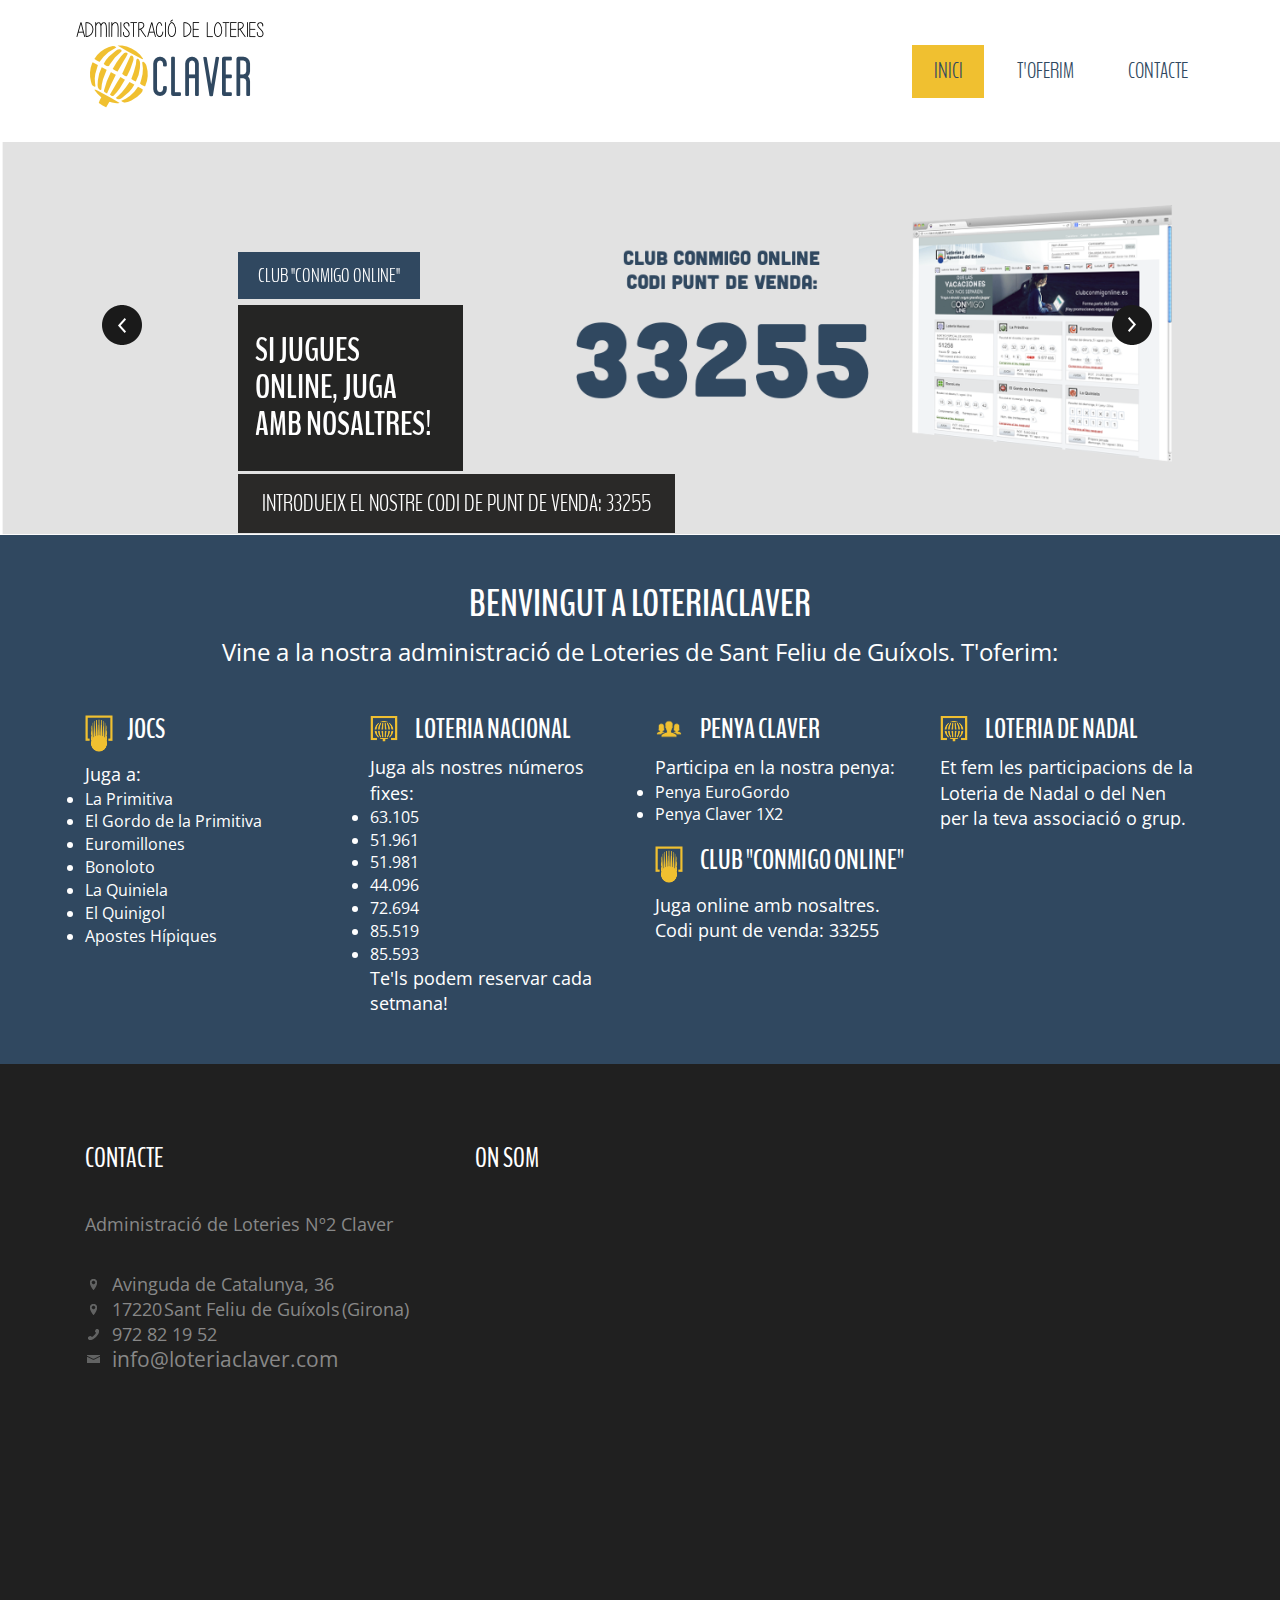
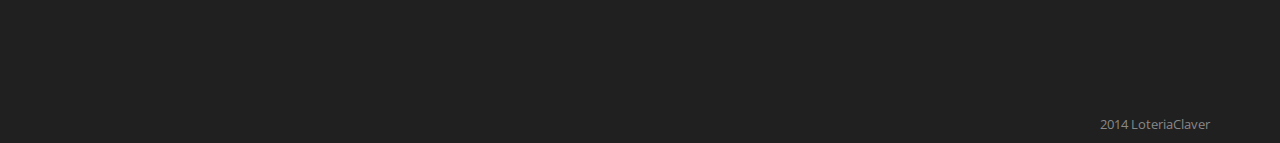
==== index.html @ 57886d33 "nadal" ====
<!DOCTYPE HTML>
<html>
<head>
<title>Administració de Loteries Claver - Sant Feliu de Guíxols</title>
<meta name="keywords" content="administració loteries, loteries, loteria de nadal, grossa de nadal, administració loteries sant feliu guíxols, loteries guixols, administració loteries guixols, loteria claver, loteries claver, administració claver, primitiva, gordo, euromillones, quiniela, bonoloto, administración loterias, loterias, loteria de navidad, gordo navidad, administración loterias sant feliu guixols, loterias guixols, administración loterias guixols, loterias claver, administración claver">
<link href="css/bootstrap.css" rel='stylesheet' type='text/css' />
<!-- Google Fonts -->
<link href='http://fonts.googleapis.com/css?family=BenchNine' rel='stylesheet' type='text/css'>
<link href='http://fonts.googleapis.com/css?family=Open+Sans+Condensed:300' rel='stylesheet' type='text/css'>
<!-- jQuery (necessary for Bootstrap's JavaScript plugins) -->
<script src="js/jquery.min.js"></script>
<!---- start-smoth-scrolling---->
<script type="text/javascript" src="js/move-top.js"></script>
<script type="text/javascript" src="js/easing.js"></script>
<script type="text/javascript">
			jQuery(document).ready(function($) {
				$(".scroll").click(function(event){		
					event.preventDefault();
					$('html,body').animate({scrollTop:$(this.hash).offset().top},1000);
				});
			});
		</script>
<!---- start-smoth-scrolling---->
 <!-- Custom Theme files -->
<link href="css/style.css" rel='stylesheet' type='text/css' />
<!-- Custom Theme files -->
<meta name="viewport" content="width=device-width, initial-scale=1">
<script type="application/x-javascript"> addEventListener("load", function() { setTimeout(hideURLbar, 0); }, false); function hideURLbar(){ window.scrollTo(0,1); } </script>
</script>
<!----webfonts---->
<link href='http://fonts.googleapis.com/css?family=Oswald:300,400,700' rel='stylesheet' type='text/css'>
<link href='http://fonts.googleapis.com/css?family=Droid+Serif' rel='stylesheet' type='text/css'>
<link href='http://fonts.googleapis.com/css?family=Open+Sans' rel='stylesheet' type='text/css'>
<!----//webfonts---->

<!---- Google Analytics ---->
<script>
  (function(i,s,o,g,r,a,m){i['GoogleAnalyticsObject']=r;i[r]=i[r]||function(){
  (i[r].q=i[r].q||[]).push(arguments)},i[r].l=1*new Date();a=s.createElement(o),
  m=s.getElementsByTagName(o)[0];a.async=1;a.src=g;m.parentNode.insertBefore(a,m)
  })(window,document,'script','//www.google-analytics.com/analytics.js','ga');

  ga('create', 'UA-52554270-1', 'auto');
  ga('send', 'pageview');
</script>
<!---- Google Analytics ---->

<!--Start Cookie Script-->
<script type="text/javascript" charset="UTF-8" src="http://chs02.cookie-script.com/s/cc1decd40a3fdc59857090c535b2c5c9.js"></script>
<!--End Cookie Script-->


<!----start-top-nav-script---->
		<script>
			$(function() {
				var pull 		= $('#pull');
					menu 		= $('nav ul');
					menuHeight	= menu.height();
				$(pull).on('click', function(e) {
					e.preventDefault();
					menu.slideToggle();
				});
				$(window).resize(function(){
	        		var w = $(window).width();
	        		if(w > 320 && menu.is(':hidden')) {
	        			menu.removeAttr('style');
	        		}
	    		});
			});
		</script>
<!----//End-top-nav-script---->
</head>
<body>
		<!-----start-container---->
			<!----- start-header---->
			<div itemscope itemtype="http://schema.org/LocalBusiness" id="home" class="header">
				<div class="container">
					<div class="logo">
						<a href="#"><img itemprop="image" src="images/logo.png" title="logo" /></a>
					</div>
					<!----start-top-nav---->
					 <nav class="top-nav">
						<ul class="top-nav">
							<li class="active"><a itemprop="url" href="#home" class="scroll">Inici</a></li>
							<li class="page-scroll"><a href="#features" class="scroll">T'oferim</a></li>
							<li class="contatct-active" class="page-scroll"><a href="#contact" class="scroll">Contacte</a></li>
						</ul>
						<a href="#" id="pull"><img src="images/nav-icon.gif" title="menu" /></a>
					</nav>
					<div class="clearfix"> </div>
				</div>
			</div>
			<!----- //End-header---->
			<!----start-slider-script---->
			<script src="js/responsiveslides.min.js"></script>
			 <script>
			    $(function () {
			      // Slideshow 4
			      $("#slider4").responsiveSlides({
			        auto: true,
			        pager: true,
			        nav: true,
			        speed: 600,
			        namespace: "callbacks",
			        before: function () {
			          $('.events').append("<li>before event fired.</li>");
			        },
			        after: function () {
			          $('.events').append("<li>after event fired.</li>");
			        }
			      });
			
			    });
			  </script>
			<!----//End-slider-script---->
			<!-- Slideshow 4 -->
			    <div  id="top" class="callbacks_container">
			      <ul class="rslides" id="slider4">
			      	<li>
			          <img src="images/slide_conmigonline.png" alt="">
			          <div class="caption">
			          	<div class="slide-text-info">
			          		<span><a href=http://www.loteriasyapuestas.es/ca/clubconmigonline/club-conmigo-online.corporativa target="_blank">Club "Conmigo OnLine"</a></span>
			          		<h1><a href=http://www.loteriasyapuestas.es target="_blank">Si jugues online, juga amb nosaltres!</a></h1>
			          		<label>Introdueix el nostre codi de punt de venda: 33255</label>
			          	</div>
			          </div>
			        </li>
			        <li>
			          <img src="images/slide4.png" alt="">
			          <div class="caption">
			          	<div class="slide-text-info">
			          		<span>Administració de Loteries</span>
			          		<h1>CLAVER</h1>
			          		<label>Sant Feliu de Guíxols</label>
			          	</div>
			          </div>
			        </li>
			        <li>
			         <img src="images/precampanya_nadal_2014.jpg" alt="">
			          <div class="caption">
			          	<div class="slide-text-info">
			          		<span>Ja tenim aquí</span>
			          		<h1>LOTERIA DE NADAL</h1>
			          		<label>Vine a buscar el teu número!</label>
			          	</div>
			          </div>
			        </li>
			        <li>
			          <img src="images/slide1.png" alt="">
			           <div class="caption">
			           	<div class="slide-text-info">
			          		<span>Penyes:</span>
			          		<h1>CLAVER 1X2 I EUROGORDO</h1>
			          		<label>Juga a la nostra penya!</label>
			          	</div>
			          </div>
			        </li>
			      </ul>
			    </div>
			    <div class="clearfix"> </div>
			<!----- //End-slider---->
			<!-----start-fearures---->
			<div class="features" id="features">
				<div class="container">
					<div class="features-head text-center">
						<h2>Benvingut a loteriaCLAVER</span></span></h2>
						<p>Vine a la nostra administració de Loteries de Sant Feliu de Guíxols. T'oferim: </p>
					</div>
					<div class="feature-grids">
						<div class="col-md-3 feature-grid">
							<h3><span class="fea-jocs"> </span>Jocs</h3>
							<p>Juga a:</p><li>La Primitiva</li><li>El Gordo de la Primitiva</li><li>Euromillones</li><li>Bonoloto</li><li>La Quiniela</li><li>El Quinigol</li><li>Apostes Hípiques</li>
						</div>
						<div class="col-md-3 feature-grid">
							<h3><span class="fea-loteria"> </span> Loteria Nacional</h3>
							<p>Juga als nostres números fixes:</p><li>63.105</li><li>51.961</li><li>51.981</li><li>44.096</li><li>72.694</li><li>85.519</li><li>85.593</li><p> Te'ls podem reservar cada setmana!</p>
						</div>
						<div class="col-md-3 feature-grid">
							<h3><span class="fea-people"> </span> Penya Claver</h3>
							<p>Participa en la nostra penya:</p>
							<li>Penya EuroGordo</li>
							<li>Penya Claver 1X2</li>
							<h3><span class="fea-jocs"> </span> Club "Conmigo Online"</h3>
							<p>Juga online amb nosaltres. Codi punt de venda: 33255</p>
						</div>
						<div class="col-md-3 feature-grid">
							<h3><span class="fea-loteria"> </span> Loteria de Nadal</h3>
							<p>Et fem les participacions de la Loteria de Nadal o del Nen per la teva associació o grup.</p>
						</div>
						<div class="clearfix"> </div>
					</div>
				</div>
			</div>
			<!-----//End-fearures---->

	<script type="text/javascript">
$(window).load(function() {
	

	$("#flexiselDemo3").flexisel({
		visibleItems: 5,
		animationSpeed: 1000,
		autoPlay: true,
		autoPlaySpeed: 3000,    		
		pauseOnHover: true,
		enableResponsiveBreakpoints: true,
    	responsiveBreakpoints: { 
    		portrait: { 
    			changePoint:480,
    			visibleItems: 1
    		}, 
    		landscape: { 
    			changePoint:640,
    			visibleItems: 2
    		},
    		tablet: { 
    			changePoint:768,
    			visibleItems: 3
    		}
    	}
    });
    
});
</script>
<script type="text/javascript" src="js/jquery.flexisel.js"></script>
</div>
</div>



<div class="footer">
  	<div class="container">
		<div class="footer-bottom" id="contact">
		  <div class="container contact">
      	  	 <div itemprop="address" itemscope itemtype="http://schema.org/PostalAddress" class="col-md-4 contact-top_left">
			  <h3>Contacte</h3>
			  <ul class="contact_info">
			  	<p itemprop="name">Administració de Loteries Nº2 Claver</p>
			  	<li><i class="location"> </i><span itemprop="streetAddress">Avinguda de Catalunya, 36</span></li>
			  	<li><i class="location"> </i><span itemprop="postalCode">17220</span> <span itemprop="addressLocality">Sant Feliu de Guíxols</span> <span>(Girona)</span></li>
			  	<li><i class="mobile"> </i><span itemprop="telephone">972 82 19 52</span></li>
			  	<li><i class="message"> </i><span class="msg">
			  		<script language="JavaScript">
						var username = "info";
						var hostname = "loteriaclaver.com";
						var linktext = "<span itemprop=\"email\">" + username + "@" + hostname + "</span>";
						document.write("<a href='" + "mail" + "to:" + username + "@" + hostname + "'>" + linktext + "</a>");
						</script></span>
				</li>
			  </ul>
	 		 </div>
      		 <div class="col-md-8 contact-top">
			  <h3>On som</h3>
			     <iframe src="https://www.google.com/maps/embed?pb=!1m14!1m8!1m3!1d2974.7827897074885!2d3.0242837!3d41.78989459999999!3m2!1i1024!2i768!4f13.1!3m3!1m2!1s0x12bb06a58de8b18f%3A0x1d85acbf95aa8519!2sAvinguda+de+Catalunya%2C+36!5e0!3m2!1sen!2ses!4v1401905123160" width="600" height="450" frameborder="0" style="border:0"></iframe>
             </div>
            </div>
      	    <div class="copy">
		       <p> 2014 LoteriaClaver</p>
		    </div>
          </div>
          <script type="text/javascript">
				$(document).ready(function() {					
					$().UItoTop({ easingType: 'easeOutQuart' });
					
				});
			</script>
		    <a href="#" id="toTop" style="display: block;"> <span id="toTopHover" style="opacity: 1;">top </span></a>
			</div>
		</div>
		<!----//End-footer---->
		<!----//End-container---->  
</body>
</html>
---- css/style.css ----
html, body{
    font-family: 'BenchNine', sans-serif;
    font-size: 100%;
    background-color: #FFF;
}
body a{
	transition:0.5s all;
	-webkit-transition:0.5s all;
	-moz-transition:0.5s all;
	-o-transition:0.5s all;
	-ms-transition:0.5s all;
}
/*-----start-header----*/
.header{
	background: #FFF;
	padding: 0.8em 0;
	position:relative;
}
.logo{
	float:left;
}
.logo a{
	color: #FFF;
	font-weight: 700;
}
.logo a:hover{
	text-decoration:none;
}
/*----navbar-nav----*/
.top-nav ul li a{
	color: #304860;
	padding: 0.5em 1em;
	font-size: 1.36em;
	font-weight:300;
	text-align: center;
	text-transform: uppercase;
	position: relative;
	margin: 0 0 0 0.5em;
}
.top-nav ul li a span{
	height: 20px;
	width: 1px;
	display: inline-block;
	background: #C2C2C2;
	position: absolute;
	top: 29%;
	right: 0;
}
.top-nav ul li.active a,
.top-nav ul li a:hover{
	color: #304860;
	background: #F0C030;
}
.logo a{
	display:block;
}
/* top-nav */
.top-nav:before,
.top-nav:after {
    content: " ";
    display: table;
}
.top-nav:after {
    clear: both;
}
nav {
	position: relative;
	float: right;
}
nav ul {
	padding: 0;
	float: right;
	vertical-align: middle;
	margin: 2em 0;
}
nav li {
	display: inline;
	float: left;
	position:relative;
}
nav a {
	color: #fff;
	display: inline-block;
	text-align: center;
	text-decoration: none;
}
nav a:hover{
	text-decoration:none;
	color:#00A2C1;
}
nav a#pull {
	display: none;
}
/*Styles for screen 600px and lower*/
@media screen and (max-width: 768px) {
	nav { 
  		height: auto;
  		float:none;
  	}
  	nav ul {
  		width: 100%;
  		display: block;
  		height: auto;
  	}
  	nav li {
  		width: 100%;
  		position: relative;
  	}
  	nav li a {
		border-bottom: 1px solid #eee;
	}
  	nav a {
	  	text-align: left;
	  	width: 100%;
	  	text-indent: 25px;
  	}
}
/*Styles for screen 515px and lower*/
@media only screen and (max-width : 768px) {
	nav {
		border-bottom: 0;
		float:none;
	}
	nav ul {
		display: none;
		height: auto;
		margin:0;
		background: #fff;
		margin-top: 1em;
	}
	nav a#pull {
		display: block;
		position: relative;
		color: #F26D7D;
		text-align: right;
		position: absolute;
		top:-3px;
	}
	nav a#pull:after {
		content:"";
		background: url('nav-icon.png') no-repeat;
		width: 30px;
		height: 30px;
		display: inline-block;
		position: absolute;
		right: 15px;
		top: 10px;
	}
	nav a#pull img{
		margin-right:2%;
	}
	.top-nav ul li a {
		color: #2C3E50;
		padding: 0em 0;
	}
}
/*Smartphone*/
@media only screen and (max-width : 320px) {
	nav {
		float:none;
	}
	nav li {
		display: block;
		float: none;
		width: 100%;
	}
	nav li a {
		border-bottom: 1px solid #576979;
	}
}
/*-----*/
.contact-info{
	background: #F0C030;
	position: absolute;
	z-index: 999;
	padding: 0 1em 0 0;
	top: 86px;
	right: 246px;
}
.contact-info p{
	color: #FFF;
	font-size:1.5em;
	margin: 0;
	font-weight:300;
}
.contact-info span{
	background: #BD4141;
	height: 40px;
	width: 40px;
	display: inline-block;
	margin-right:0.8em;
}
.contact-info span label{
	width: 14px;
	height: 14px;
	display: inline-block;
	background: url(../images/phone-icon.png) no-repeat 0px 0px;
	margin-top: 0.2em;
	margin-left: 0.6em;
	vertical-align: middle;
}
/*----slider----*/
#slider2,
#slider3 {
  box-shadow: none;
  -moz-box-shadow: none;
  -webkit-box-shadow: none;
  margin: 0 auto;
}
.rslides_tabs {
  list-style: none;
  padding: 0;
  background: rgba(0,0,0,.25);
  box-shadow: 0 0 1px rgba(255,255,255,.3), inset 0 0 5px rgba(0,0,0,1.0);
  -moz-box-shadow: 0 0 1px rgba(255,255,255,.3), inset 0 0 5px rgba(0,0,0,1.0);
  -webkit-box-shadow: 0 0 1px rgba(255,255,255,.3), inset 0 0 5px rgba(0,0,0,1.0);
  font-size: 18px;
  list-style: none;
  margin: 0 auto 50px;
  max-width: 540px;
  padding: 10px 0;
  width: 100%;
}
.rslides_tabs li {
  display: inline;
  float: none;
  margin-right: 1px;
}
.rslides_tabs a {
  width: auto;
  line-height: 20px;
  padding: 9px 20px;
  height: auto;
  background: transparent;
  display: inline;
}
.rslides_tabs li:first-child {
  margin-left: 0;
}
.rslides_tabs .rslides_here a {
  background: rgba(255,255,255,.1);
  color: #fff;
  font-weight: bold;
}
.events {
  list-style: none;
}
.callbacks_container {
  position: relative;
  float: left;
  width: 100%;
}
.callbacks {
  position: relative;
  list-style: none;
  overflow: hidden;
  width: 100%;
  padding: 0;
  margin: 0;
}
.callbacks li {
  position: absolute;
  width: 100%;
  left: 0;
  top: 0;
}
.callbacks img {
  position: relative;
  z-index: 1;
  height: auto;
  border: 0;
  width: 100%;
}
.callbacks .caption {
	display: block;
	position: absolute;
	z-index: 2;
	font-size: 20px;
	text-shadow: none;
	color: #fff;
	left: 17%;
	right: 0;
	padding: 10px 20px;
	margin: 0;
	max-width: none;
	top: 28%;
}
.callbacks_nav {
  	position: absolute;
	-webkit-tap-highlight-color: rgba(0,0,0,0);
	top: 58%;
	left: 8%;
	z-index: 3;
	text-indent: -9999px;
	overflow: hidden;
	text-decoration: none;
	height: 40px;
	width: 40px;
	background: transparent url("../images/themes.png") no-repeat left top;
	margin-top: -65px;
}
.callbacks_nav:active {
  opacity: 1.0;
}
.callbacks_nav.next {
 	left: auto;
	background-position: right top;
	right: 10%;
}
#slider3-pager a {
  display: inline-block;
}
#slider3-pager span{
  float: left;
}
#slider3-pager span{
	width:100px;
	height:15px;
	background:#fff;
	display:inline-block;
	border-radius:30em;
	opacity:0.6;
}
#slider3-pager .rslides_here a {
  background: #FFF;
  border-radius:30em;
  opacity:1;
}
#slider3-pager a {
  padding: 0;
}
#slider3-pager li{
	display:inline-block;
}
.rslides {
  position: relative;
  list-style: none;
  overflow: hidden;
  width: 100%;
  padding: 0;
  margin: 0;
}
.rslides li {
  -webkit-backface-visibility: hidden;
  position: absolute;
  display: none;
  width: 100%;
  left: 0;
  top: 0;
}
.rslides li:first-child {
  position: relative;
  display: block;
  float: left;
}
.rslides img {
  height: auto;
  border: 0;
}
.callbacks_tabs{
	display:none;
}
.callbacks_tabs li{
	display:inline-block;
}
@media screen and (max-width: 600px) {
  h1 {
    font: 24px/50px "Helvetica Neue", Helvetica, Arial, sans-serif;
    }
  .callbacks_nav {
    top: 47%;
    }
}
/*----*/
.callbacks_tabs a{
 visibility: hidden;
}
.callbacks_tabs a:after {
  content: "\f111";
  font-size:0;
  font-family: FontAwesome;
  visibility: visible;
  display: block;
  height:18px;
  width:18px;
  display:inline-block;
  border:2px solid #FFF;
  border-radius: 30px;
  -webkit-border-radius: 30px;
  -moz-border-radius: 30px;
  -o-border-radius: 30px;
  -ms-border-radius: 30px;
}
.callbacks_here a:after{
	border:2px solid #F4BB36;
}
.slide-text-info h1 {
	font-size: 1.7em;
	font-weight: 700;
	text-transform: uppercase;
	background: #252524;
	padding: 0.8em 0.5em;
	width:28%;
	margin: 0.4em 0 0.1em;
}
/*----*/
.slide-text-info span {
	background: #304860;
	color: #FFF;
	text-transform: uppercase;
	font-weight: 100;
	padding: 0.5em 1em;
	margin: 0;
	font-size: 1em;
}
.slide-text-info a {
	color: #FFF;
}
.slide-text-info label{
	background: #2A2928;
	color: #FFF;
	text-transform: uppercase;
	font-weight: 100;
	padding: 0.5em 1em;
	margin:0;
	font-size:1.2em;
}
/*----//slider----*/
/*-----start-features-----*/
.features{
	background: #304860;
	padding:3em 0;
}
.features-head h2{
	color: #FFF;
	font-size: 2.4em;
	font-weight: 700;
	text-transform: uppercase;
	margin: 0;
}
.features-head h2 span{
	color:#F0C030;
}
.features-head p{
	font-family: 'Open Sans Condensed', sans-serif;
	color: #FFF;
	font-size: 1.5em;
	margin-top: 10px;
}
.feature-grid h3{
	color: #FFF;
	font-weight: 700;
	text-transform: uppercase;
	font-size: 1.7em;
}
.feature-grid h3 span{
	display: inline-block;
	background: url(../images/fea-icons.png) no-repeat 1px 0px;
	vertical-align: top;
	margin-right: 0.5em;
}
.feature-grid p{
	color:#FFF;
	font-size:1.1em;
	margin:0;
	font-family: 'Open Sans Condensed', sans-serif;
}
.feature-grid li{
	color:#FFF;
	font-size:1em;
	margin:0;
	font-family: 'Open Sans Condensed', sans-serif;
}
.feature-grid h3 span.fea-icon2{
	background-position: -25px 0px;
}
.feature-grid h3 span.fea-icon3{
	background-position: -53px 0px;
}
.feature-grid h3 span.fea-icon4{
	background-position: -77px 0px;
}
.feature-grids{
	padding-top:1em;
}

.feature-grid h3 span.fea-people{
	background: url(../images/people.png)no-repeat 0px 0px;
	margin-right: 0.5em;
	width: 28px;
	height: 28px;
}

.feature-grid h3 span.fea-loteria{
	background: url(../images/loteria.png)no-repeat 0px 0px;
	margin-right: 0.5em;
	width: 28px;
	height: 27px;
}

.feature-grid h3 span.fea-jocs{
	background: url(../images/jocs.png)no-repeat 0px 0px;
	margin-right: 0.5em;
	width: 28px;
	height: 37px;
}

.feature-grid h3 span.fea-nadal{
	background: url(../images/nadal.png)no-repeat 0px 0px;
	margin-right: 0.5em;
	width: 28px;
	height: 28px;
}
/*----start-team----*/
.team{
	background: #F0C030;
	background-size:cover;
	padding:3em 0;
}
.team-head h3{
	color: #FFF;
	font-weight: 700;
	font-size: 1.8em;
	margin:0;
}
.team-head span{
	height:1px;
	width:8%;
	background:#FFF;
	display:inline-block;
}
.team-grids{
	padding-top:3.5em;
}
/* Self Clearing Goodness */
/*	Strip
/*-----------------------------------------------------------------------------------*/
.b-link-stripe{
	position:relative;
	display:inline-block;
	vertical-align:top;
	font-weight: 300;
	overflow:hidden;
}
.b-link-stripe .b-wrapper{
	position:absolute;
	width:100%;
	height:100%;
	top:0;
	left:0;
	color:#ffffff;
	overflow:hidden;
}
.b-link-stripe .b-line{
	position:absolute;
	top:0;
	bottom:0;
	width:20%;
	background:rgba(75, 202, 255, 0.85);
	transition:all 0.5s linear;
	-moz-transition:all 0.5s linear;
	-ms-transition:all 0.5s linear;
	-o-transition:all 0.5s linear;
	-webkit-transition:all 0.5s linear;
	opacity:0;
	visibility:hidden; /* lt-ie9 */
}
/* lt-ie9 */
.b-link-stripe:hover .b-line{
	visibility:visible;
}
.b-link-stripe .b-line1{
	left:0;
}
.b-link-stripe .b-line2{
	left:20%;
	transition-delay:0.1s !important;
	-moz-transition-delay:0.1s !important;
	-ms-transition-delay:0.1s !important;
	-o-transition-delay:0.1s !important;
	-webkit-transition-delay:0.1s !important;
}
.b-link-stripe .b-line3{
	left:40%;
	transition-delay:0.2s !important;
	-moz-transition-delay:0.2s !important;
	-ms-transition-delay:0.2s !important;
	-o-transition-delay:0.2s !important;
	-webkit-transition-delay:0.2s !important;
}
.b-link-stripe .b-line4{
	left:60%;
	transition-delay:0.3s !important;
	-moz-transition-delay:0.3s !important;
	-ms-transition-delay:0.3s !important;
	-o-transition-delay:0.3s !important;
	-webkit-transition-delay:0.3s !important;
}
.b-link-stripe .b-line5{
	left:80%;
	transition-delay:0.4s !important;
	-moz-transition-delay:0.4s !important;
	-ms-transition-delay:0.4s !important;
	-o-transition-delay:0.4s !important;
	-webkit-transition-delay:0.4s !important;
}
.b-link-stripe:hover .b-line{
	opacity:1;
}
/*-----------------------------------------------------------------------------------*/
/*	Animation effects
/*-----------------------------------------------------------------------------------*/
.b-animate-go{
	text-decoration:none;
}
.b-animate{
	transition: all 0.5s;
	-moz-transition: all 0.5s;
	-ms-transition: all 0.5s;
	-o-transition: all 0.5s;
	-webkit-transition: all 0.5s;
	visibility: hidden;
	font-size:1.1em;
	font-weight:700;
}
.b-animate img{
	margin-top: 4%;
	display: -webkit-inline-box;
}
.b-animate span{
	display:block;
	font-size:1em;
	text-transform:uppercase;
	margin:0.8em 0 0;
}
.b-animate button{
	background: #FFB500;
	padding: 0.9em 1.8em;
	color: #3B3B43;
	text-transform: uppercase;
	font-size: 0.875em;
	border: none;
	border-radius: 0.3em;
	margin-top: 0.8em;
	transition:0.5s all;
	-webkit-transition:0.5s all;
	-moz-transition:0.5s all;
	-ms-transition:0.5s all;
	-o-transition:0.5s all;
	outline:none;
}
.b-animate button:hover{
	background:#3B3B43;
	color:#fff;
}
.b-animate label{
	display:block;
	font-size:0.875em;
	margin-top:0.5em;
	transition:0.5s all;
	-webkit-transition:0.5s all;
	-moz-transition:0.5s all;
	-ms-transition:0.5s all;
	-o-transition:0.5s all;
}
.b-animate label:hover{
	color:#FFB500;
	cursor:pointer;
}
/* lt-ie9 */
.b-animate-go:hover .b-animate{
	visibility:visible;
}
.b-from-left{
	position: relative;
	left: -100%;
	background: rgba(226, 80, 80, 0.71);
	background-size: 100% 100%;
	margin: 0;
	min-height: 282px;
}
.b-animate-go:hover .b-from-left{
	left:0;
}
span.default_line {
	width: 50px;
	display: block;
	border-bottom: 2px solid #FFF;
	position: absolute;
	bottom:0px;
}
/*----*/
.animate-head{
	padding:0.5em;
}
.animate-head-left{
	text-align:center;
}
.animate-head-left h3{
	font-size: 1.5em;
	font-weight: 600;
	margin: 0 auto;
	text-transform: uppercase;
	padding-top: 3.2em;
}
.animate-head-left span{
	font-size: 0.875em;
	text-transform: lowercase;
	font-weight: normal;
	font-style: italic;
	line-height: 1.3em;
	margin-top: 0;
}
.t-member-info{
	background:#FFF;
	padding:0.8em;
}
.t-member-info h5{
	color: #202020;
	font-weight: 700;
	font-size: 1.1em;
	text-transform: uppercase;
	margin: 0;
}
.t-member-info span{
	text-transform:uppercase;
	color:#BBBBBB;
}
.p-img{
	width:100%;
}
/*--footer--*/
.footer{
	background:#202020;
}
.footer-top{
	padding:3% 0;
}
ul.twitter_footer {
	list-style: none;
	padding: 0;
	margin: 0;
	float: left;
	width: 78%;
}
i.twt_icon {
	background: url(../images/twt.png)no-repeat 0px 0px;
	width: 34px;
	height: 28px;
	float: left;
	margin: 0.5em 1em 0 0;
}
ul.twitter_footer li p {
	color: #888;
	font-size: 0.8125em;
	line-height: 1.8em;
	width: 65.5%;
	float: left;
	font-family: 'Open Sans Condensed', sans-serif;
	margin-bottom: 0;
}
.social{
	float:right;
}
.social li:first-child {
	margin-left: 0;
}
.social li {
	display: inline-block;
	margin-left:4px;
}
.social li a {
	display: block;
	-webkit-transition: all 0.3s ease;
	-moz-transition: all 0.3s ease;
	-o-transition: all 0.3s ease;
	transition: all 0.3s ease;
	color: #fff;
	font-family: 'Open Sans Condensed', sans-serif;
	font-size: 0.8125em;
}
.social p {
	color: #fff;
}
.contact-top h3 {
	color: #FFF;
	font-size: 1.7em;
	text-transform: uppercase;
	font-weight: 400;
	margin: 0 0 1em;	
}
.to input[type="text"] {
	padding: 10px;
	width: 31%;
	font-size: 0.85em;
	margin: 10px 0;
	border: 1px solid #444;
	color: #888;
	background: none;
	float: left;
	outline: none;
	font-weight: 400;
}
.contact_bottom-textarea {
	float: left;
	width: 65%;
}
.form-submit1 {
	float: left;
	margin: 0.7em 0 0 1.3em;
}
.form-submit1 input[type="submit"] {
	color: #FFF;
	font-size: 0.85em;
	padding: 0.8em 4.8em 0.8em 2em;
	text-transform: uppercase;
	background: url(../images/submit_arrow.png)no-repeat 186px 13px #F0C030;
	display: inline-block;
	-webkit-transition: all 0.3s ease-out;
	-moz-transition: all 0.3s ease-out;
	-ms-transition: all 0.3s ease-out;
	-o-transition: all 0.3s ease-out;
	transition: all 0.3s ease-out;
	font-weight: 400;
	border: none;
	cursor: pointer;
}
.form-submit1 input[type="submit"]:hover {
 	background: url(../images/submit_arrow.png)no-repeat 186px 13px #333;
}
.text input[type="text"], .contact_bottom-textarea textarea {
	width:100%;
	font-size: 0.85em;
	margin: 10px 0;
	border: none;
	color: #888;
	font-weight:400;
	outline: none;
	background:none;
	height: 120px;
	padding: 10px;
	resize: none;
	text-transform:uppercase;
	border:1px solid #444;
}
.contact-top_left h3 {
	color: #FFF;
	font-size: 1.7em;
	text-transform: uppercase;
	font-weight:400;
	margin: 0 0 5px;
}
.contact-top_left p {
	color: #888;
	font-size: 1.1em;
	line-height: 1.8em;
	margin: 2em 0;
	font-family: 'Open Sans Condensed', sans-serif;
}
ul.contact_info {
	padding: 0;
	list-style: none;
	margin: 0;
}
i.location {
	height: 20px;
	width: 20px;
	float: left;
	background: url(../images/location.png)no-repeat 0px 0px;
	margin-right: 2%;
}
i.mobile {
	height: 20px;
	width: 20px;
	float: left;
	background: url(../images/phone.png)no-repeat 0px 0px;
	margin-right: 2%;
}
ul.contact_info span {
	color: #888;
	font-size: 1.1em;
	font-family: 'Open Sans Condensed', sans-serif;
	vertical-align: middle;
	display: inline-block;
	position: relative;
	top: -4px;
}

ul.contact_info a {
	color: #888;
	font-size: 1.1em;
	font-family: 'Open Sans Condensed', sans-serif;
}

ul.contact_info span:hover {
	text-decoration:underline;
}
i.message {
	height: 20px;
	width: 20px;
	float: left;
	background: url(../images/mail.png)no-repeat 0px 0px;
	margin-right: 2%;
}
ul.contact_info span.msg {
	cursor: pointer;
}
.social li a:hover {
	background:#F0C030;
	color:#304860;
}
.social li a i {
	width: 24px;
	height: 24px;
	display: block;
	background: url(../images/social.png) no-repeat;
}
.social li a i.facebook {
	background-position:-2px -2px;
}
.social li a i.twitter {
	background-position:-27px -2px;
}
.social li a i.pinterest {
	background-position:-56px -2px;
}
.social li a i.google {
	background-position:-84px -2px;
}
.social li a i.tw {
	background-position:-112px -2px;
}
.social li a i.instagram {
	background-position:-140px -2px;
}
.social li a i.rss{
	background-position:-169px -2px;
}
.footer-bottom{
	background-size:100% 100%;
	border-top: 1px;
	padding-top: 7%;
}
.contact {
	padding: 0;
}
p.m_msg{
	color:#888;
	font-size:0.8125em;
	font-family: 'Open Sans Condensed', sans-serif;
	margin: 1em 0 0;
}
.copy{
	padding-top:5%;
	font-family: 'Open Sans Condensed', sans-serif;
}
.copy p{
	font-size:0.8125em;
	color:#888;
	text-align: right;
}
.copy p a{
	color:#fff;
}
#toTop {
	display: none;
	text-decoration: none;
	position: fixed;
	bottom: 26px;
	right: 3%;
	overflow: hidden;
	width:50px;
	height:50px;
	border: none;
	text-indent: 100%;
	background: url("../images/top_move.gif") no-repeat 0px 0px;
}
/*--responsive design--*/
@media (max-width:1366px){
.slide-text-info h1 {
	width: 20%;
}
}
@media (max-width:1280px){
.slide-text-info h1 {
	width: 22%;
}
}
@media (max-width:1024px){
.slide-text-info h1 {
	width: 23%;
	font-size: 1.2em;
}
.top-nav ul li a {
	margin:0;
}
.slide-text-info label {
	font-size: 0.95em;
}
.contact-info {
	right: 42px;
}
.contact-info p {
	font-size: 1.2em;
}
.contact-info span {
	height: 33px;
}
.callbacks .caption {
	top: 22%;
}
.callbacks_nav {
	top: 63%;
}
.features-head h2{
	font-size: 2.7em;
}
.feature-grid h3 {
	font-size: 1em;
}
.feature-grid h3 span {
	vertical-align: sub;
}
.feature-grid p {
	font-size: 0.85em;
}
.team-head h3, .pricing-plans-head h3, .gallery-head h3{
	font-size: 1.5em;
}
.animate-head-left h3 {
	font-size: 1em;
}
.animate-head-left span {
	font-size: 0.85em;
}
.t-member-info h5 {
	font-size: 0.95em;
}
.t-member-info span {
	font-size: 13px;
}
.pricing-plan-grid-left h4, .pricing-plan-grid-left1 h4 {
	font-size: 0.85em;
}
.pricing-plan-grid-left p, .pricing-plan-grid-left1 p {
	font-size: 1.7em;
}
ul.twitter_footer {
	width: 73%;
}
.to input[type="text"] {
	width: 29%;
}
.contact_bottom-textarea {
	width: 61%;
}
.form-submit1 input[type="submit"] {
	padding: 0.8em 2.2em 0.8em 1em;
	background: url(../images/submit_arrow.png)no-repeat 155px 13px #F0C030;
}
.form-submit1 input[type="submit"]:hover {
	background: url(../images/submit_arrow.png)no-repeat 155px 13px #F0C030;
}
}
@media (max-width:800px){
.top-nav ul li a {
	padding: 0.5em 0.7em;
	font-size: 0.85em;
}
.slide-text-info h1 {
	width: 40%;
	font-size: 1em;
}
.callbacks .caption {
	top: 18%;
}
.contact-info {
	top: 83px;
}
.callbacks_nav {
	top: 69%;
}
.pricing-plan-grid-right {
	text-align: center;
}
.pricing-plan-grid-left {
	margin-top: 0;
}
.pricing-plan-grid, .pricing-plan-middlegrid{
	margin-bottom: 20px;
}
ul.twitter_footer {
	width: 65%;
}
.logo a {
	margin-top:0;
}
.contact-top_left p {
	margin: 1em 0;
}
.contact-top_left {
	margin-bottom: 30px;
}
.feature-grids {
	text-align: center;
}
}
@media (max-width:768px){
.contact-info {
	display: none;
}
.slide-text-info h1 {
	font-size: 0.95em;
}
.slide-text-info span {
	font-size: 14px;
}
.slide-text-info label {
	font-size: 0.85em;
}
.slide-text-info label {
	font-size: 0.85em;
}
.features-head p {
	font-size: 0.85em;
}
}
@media (max-width:640px){
.slide-text-info h1 {
	font-size: 0.85em;
	width: 44%;
}
ul.twitter_footer {
	width: 57%;
}
}
@media (max-width:480px){
.slide-text-info h1 {
	display: none;
}
.callbacks_nav {
	top: 79%;
}
.form-submit1 {
	margin:0;
}
.contact_bottom-textarea {
	width: 96%;
}
ul.twitter_footer {
	width: 100%;
	float: none;
}
.social {
	float: none;
	margin-top: 20px;
}
ul.twitter_footer li p {
	width: 84.5%;
}
.to input[type="text"] {
	width: 100%;
	margin-left: 0px !important;
}
}
@media (max-width:320px){
.callbacks img {
	min-height: 130px;
}
.slide-text-info span {
   font-size: 12px;
}
.slide-text-info label {
	font-size: 13px;
}
.callbacks_nav {
	top: 84%;
}
.features-head h2 {
	 font-size: 1.2em;
}
.features-head p {
	font-size: 12px;
}
.feature-grids {
	padding-top:0;
}
.team-head h3, .pricing-plans-head h3, .gallery-head h3 {
	font-size: 1.1em;
}
.gallery-head p {
	width: 100%;
}
.grid {
	padding: 10px 10px 10px 10px;
}
}
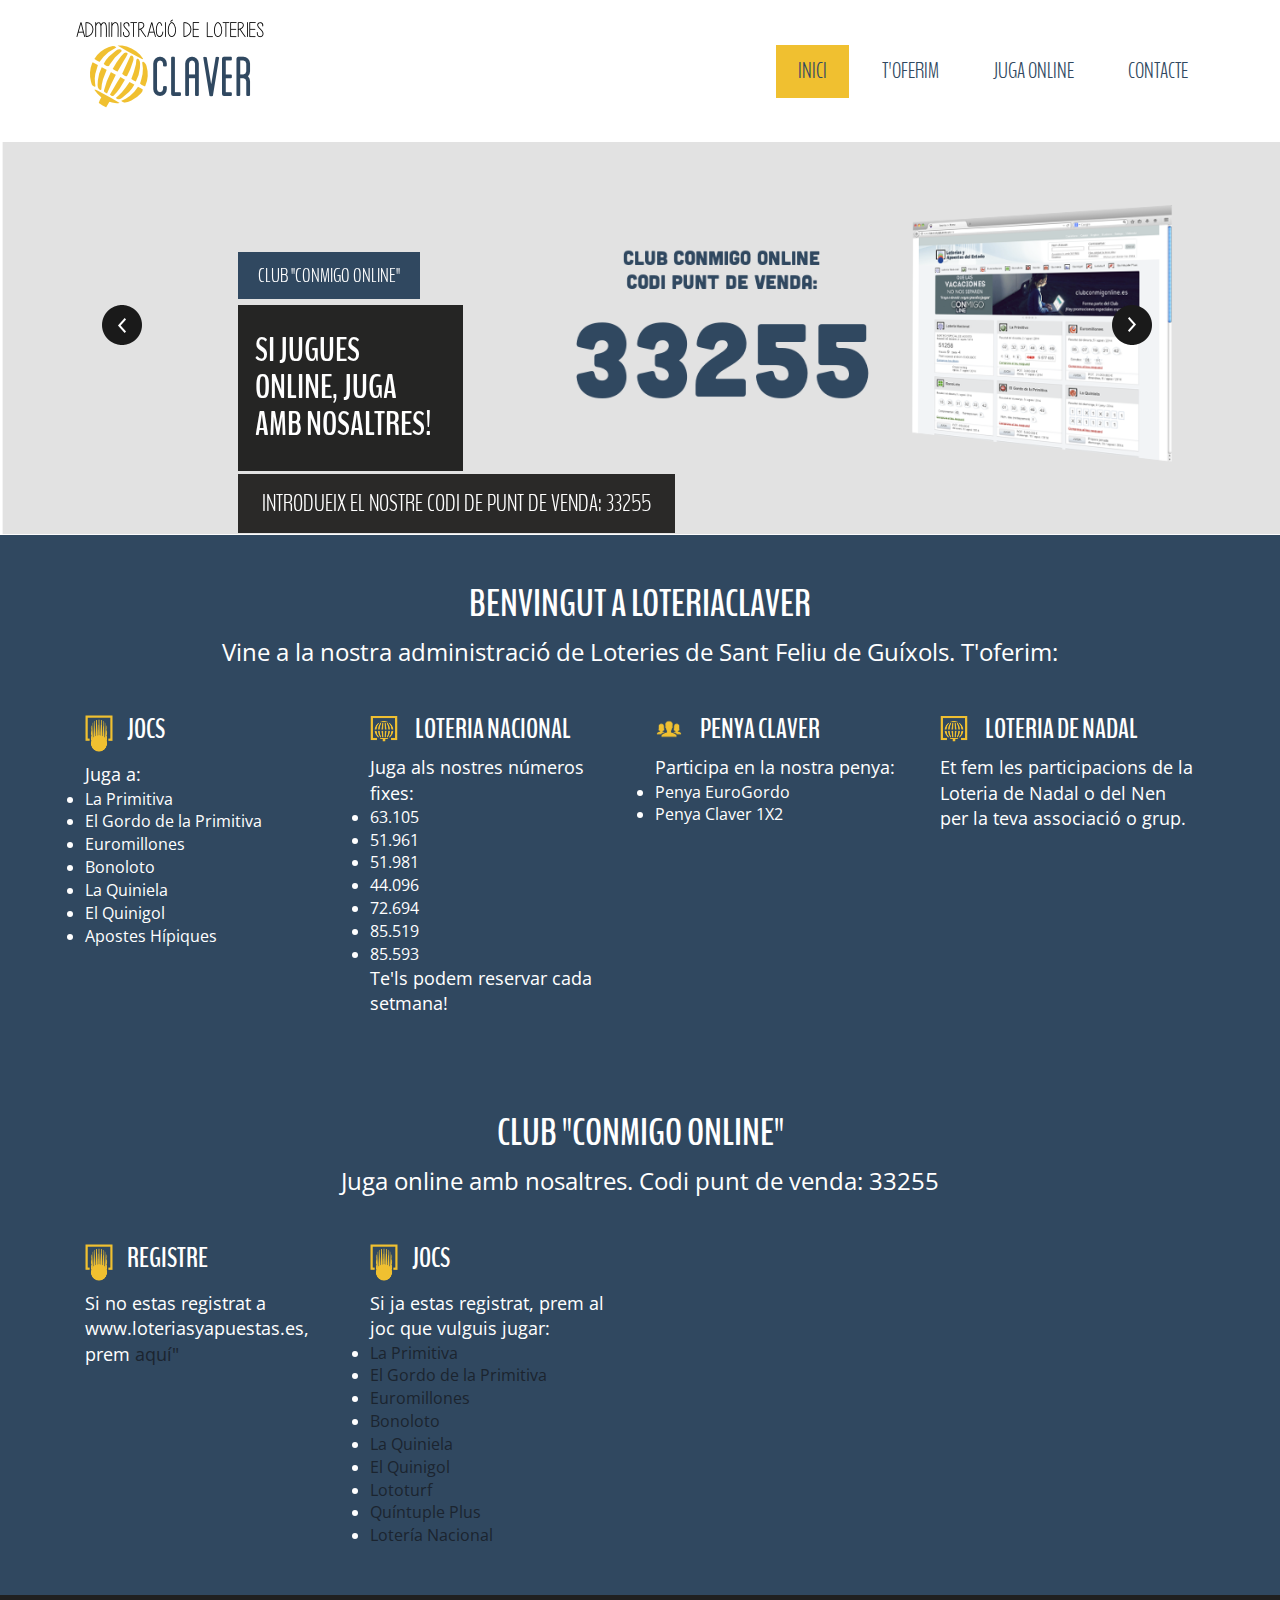
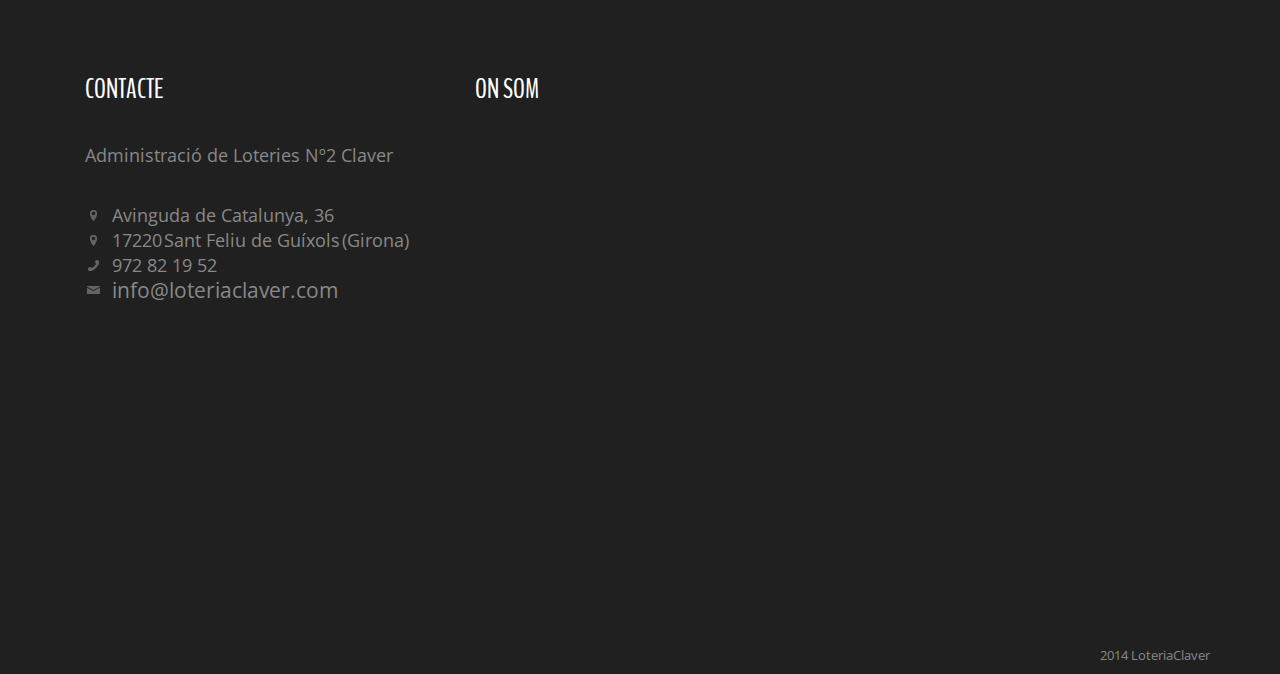
==== commit e8044b88: "update" ====
--- a/index.html
+++ b/index.html
@@ -83,6 +83,7 @@
 						<ul class="top-nav">
 							<li class="active"><a itemprop="url" href="#home" class="scroll">Inici</a></li>
 							<li class="page-scroll"><a href="#features" class="scroll">T'oferim</a></li>
+							<li class="page-scroll"><a href="#online" class="scroll">Juga online</a></li>
 							<li class="contatct-active" class="page-scroll"><a href="#contact" class="scroll">Contacte</a></li>
 						</ul>
 						<a href="#" id="pull"><img src="images/nav-icon.gif" title="menu" /></a>
@@ -120,8 +121,8 @@
 			          <img src="images/slide_conmigonline.png" alt="">
 			          <div class="caption">
 			          	<div class="slide-text-info">
-			          		<span><a href=http://www.loteriasyapuestas.es/ca/clubconmigonline/club-conmigo-online.corporativa target="_blank">Club "Conmigo OnLine"</a></span>
-			          		<h1><a href=http://www.loteriasyapuestas.es target="_blank">Si jugues online, juga amb nosaltres!</a></h1>
+			          		<span><a href=https://juegos.loteriasyapuestas.es/CF/registration/modifyRetailerInput.do?newRetailerId=33255 target="_blank">Club "Conmigo OnLine"</a></span>
+			          		<h1><a href=https://juegos.loteriasyapuestas.es/CF/registration/modifyRetailerInput.do?newRetailerId=33255 target="_blank">Si jugues online, juga amb nosaltres!</a></h1>
 			          		<label>Introdueix el nostre codi de punt de venda: 33255</label>
 			          	</div>
 			          </div>
@@ -137,7 +138,7 @@
 			          </div>
 			        </li>
 			        <li>
-			         <img src="images/precampanya_nadal_2014.jpg" alt="">
+			         <img src="images/precampanya_nadal_2015.jpg" alt="">
 			          <div class="caption">
 			          	<div class="slide-text-info">
 			          		<span>Ja tenim aquí</span>
@@ -181,8 +182,6 @@
 							<p>Participa en la nostra penya:</p>
 							<li>Penya EuroGordo</li>
 							<li>Penya Claver 1X2</li>
-							<h3><span class="fea-jocs"> </span> Club "Conmigo Online"</h3>
-							<p>Juga online amb nosaltres. Codi punt de venda: 33255</p>
 						</div>
 						<div class="col-md-3 feature-grid">
 							<h3><span class="fea-loteria"> </span> Loteria de Nadal</h3>
@@ -227,6 +226,27 @@
 </div>
 </div>
 
+			<!-----start-clubconmigoonline---->
+			<div class="features" id="online">
+				<div class="container">
+					<div class="features-head text-center">
+						<h2>CLUB "CONMIGO ONLINE"</span></span></h2>
+						<p>Juga online amb nosaltres. Codi punt de venda: 33255</p>
+					</div>
+					<div class="feature-grids">
+						<div class="col-md-3 feature-grid">
+							<h3><span class="fea-jocs"> </span>Registre</h3>
+							<p>Si no estas registrat a www.loteriasyapuestas.es, prem <a href=https://juegos.loteriasyapuestas.es/CF/registration/modifyRetailerInput.do?newRetailerId=33255 target="_blank">aquí"</a></p>
+						</div>
+						<div class="col-md-3 feature-grid">
+							<h3><span class="fea-jocs"> </span>Jocs</h3>
+							<p>Si ja estas registrat, prem al joc que vulguis jugar:</p><li><a href=https://juegos.loteriasyapuestas.es/CF/loginFromRetailer.do?retailerId=33255&gameId=LAPR target="_blank">La Primitiva</a></li><li><a href=https://juegos.loteriasyapuestas.es/CF/loginFromRetailer.do?retailerId=33255&gameId=ELGR target="_blank">El Gordo de la Primitiva</a></li><li><a href=https://juegos.loteriasyapuestas.es/CF/loginFromRetailer.do?retailerId=33255&gameId=EMIL target="_blank">Euromillones</a></li><li><a href=https://juegos.loteriasyapuestas.es/CF/loginFromRetailer.do?retailerId=33255&gameId=BONO target="_blank">Bonoloto</a></li><li><a href=https://juegos.loteriasyapuestas.es/CF/loginFromRetailer.do?retailerId=33255&gameId=LAQU target="_blank">La Quiniela</a></li><li><a href=https://juegos.loteriasyapuestas.es/CF/loginFromRetailer.do?retailerId=33255&gameId=QGOL target="_blank">El Quinigol</a></li><li><a href=https://juegos.loteriasyapuestas.es/CF/loginFromRetailer.do?retailerId=33255&gameId=LOTU target="_blank">Lototurf</a></li><li><a href=https://juegos.loteriasyapuestas.es/CF/loginFromRetailer.do?retailerId=33255&gameId=QUPL target="_blank">Quíntuple Plus</a></li><li><a href=https://juegos.loteriasyapuestas.es/CF/loginFromRetailer.do?retailerId=33255&gameId=LNAC target="_blank">Lotería Nacional</a></li>
+						</div>
+						<div class="clearfix"> </div>
+					</div>
+				</div>
+			</div>
+			<!-----//End-clubconmigoonline---->
 
 
 <div class="footer">
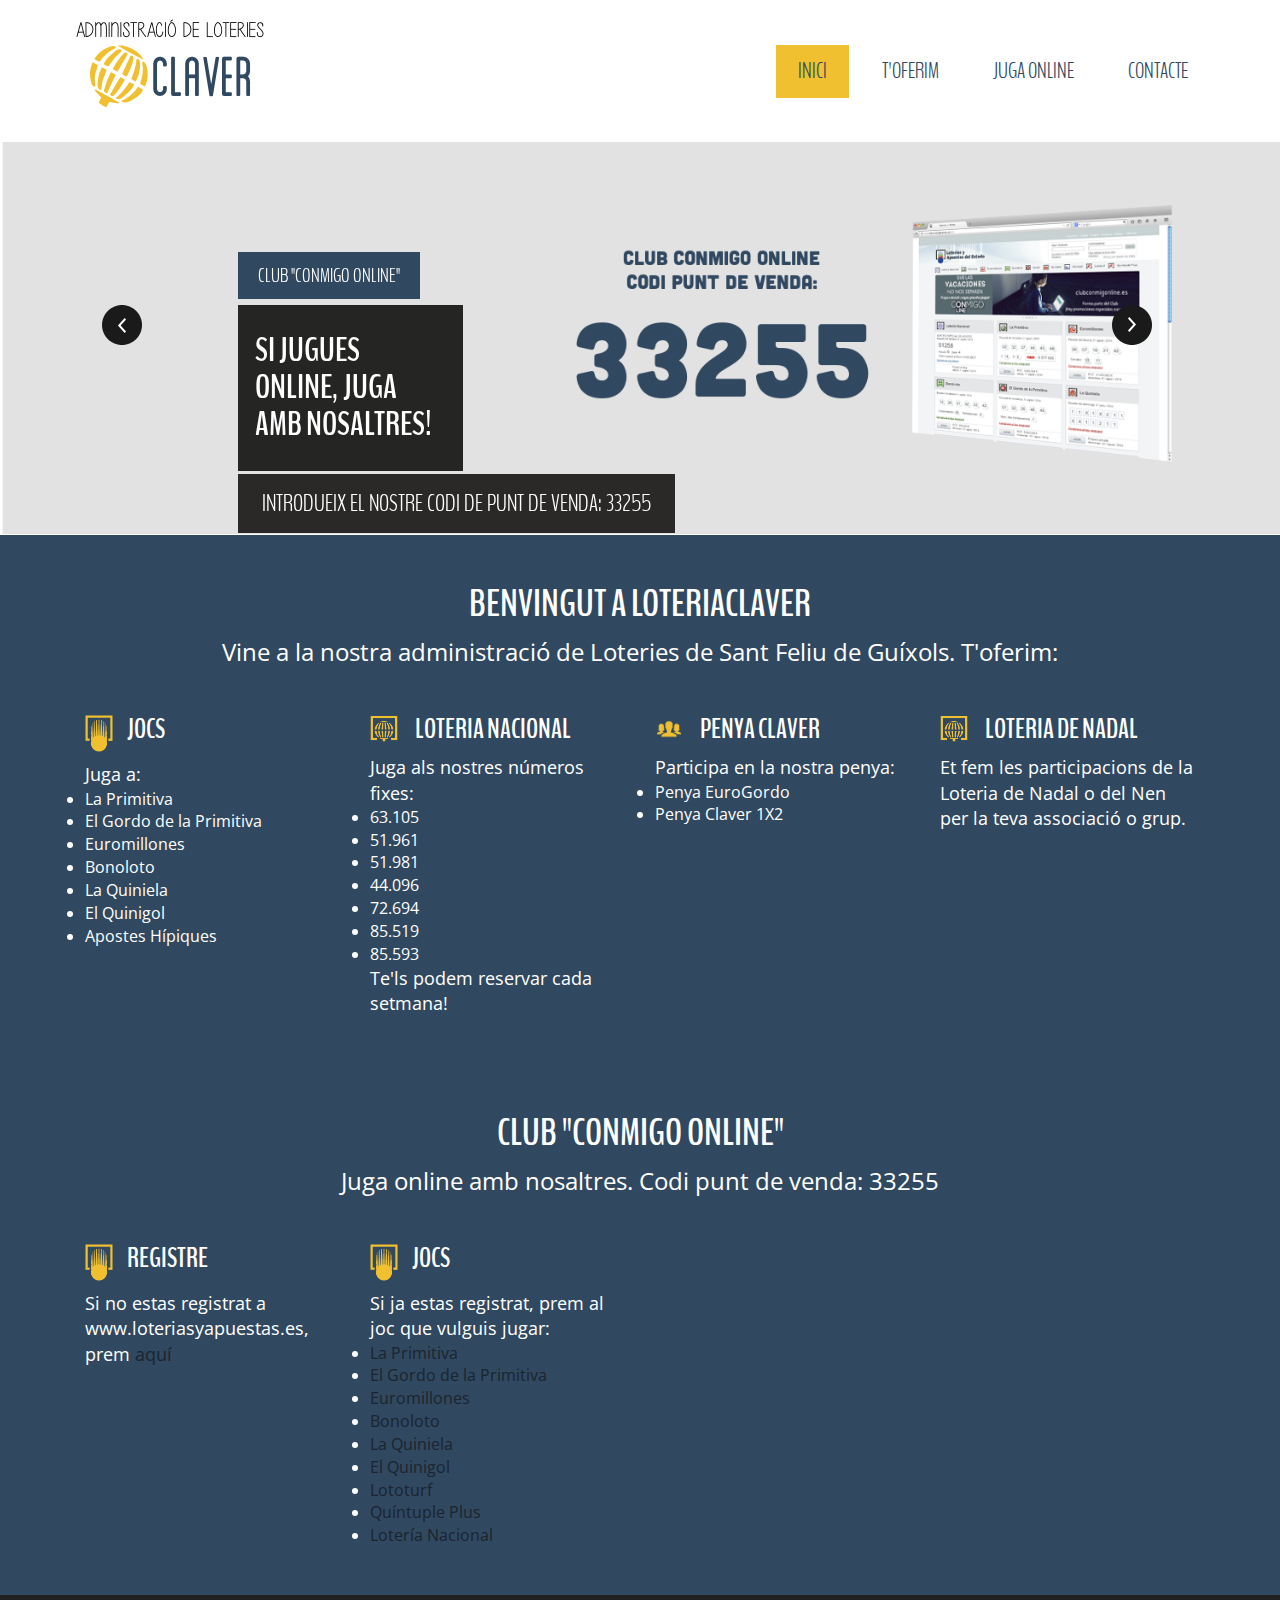
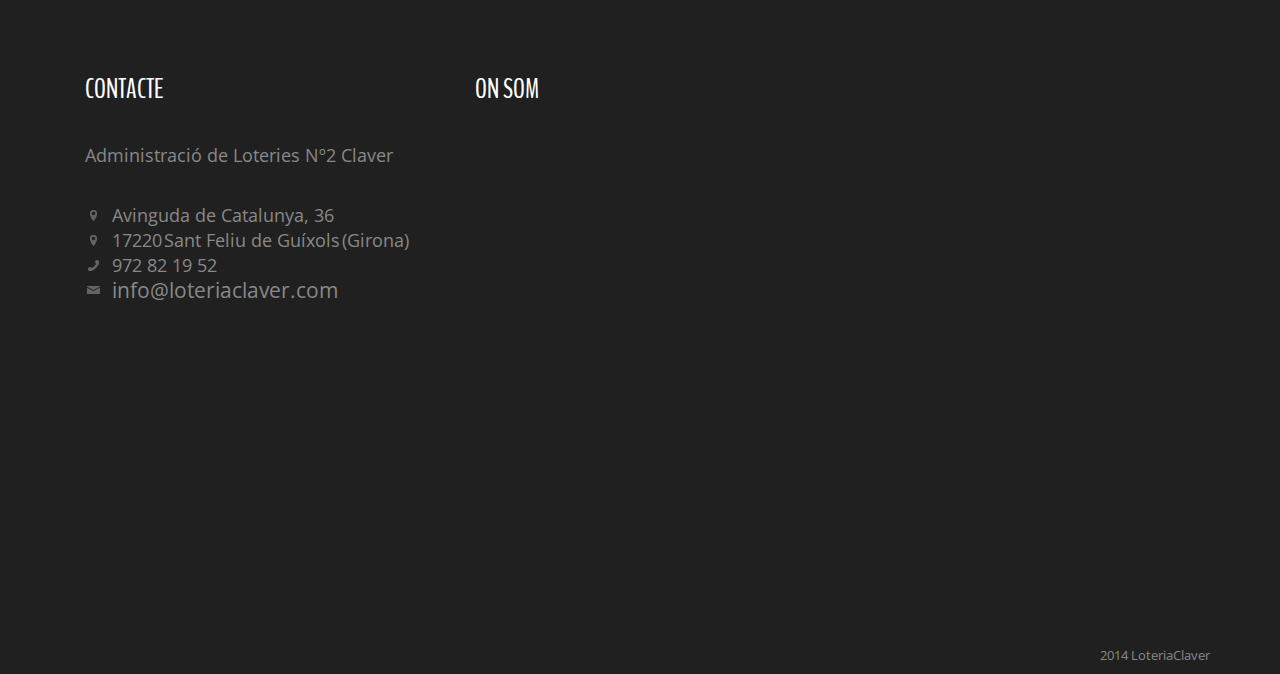
==== commit 8f457160: "Update index.html" ====
--- a/index.html
+++ b/index.html
@@ -236,7 +236,7 @@
 					<div class="feature-grids">
 						<div class="col-md-3 feature-grid">
 							<h3><span class="fea-jocs"> </span>Registre</h3>
-							<p>Si no estas registrat a www.loteriasyapuestas.es, prem <a href=https://juegos.loteriasyapuestas.es/CF/registration/modifyRetailerInput.do?newRetailerId=33255 target="_blank">aquí"</a></p>
+							<p>Si no estas registrat a www.loteriasyapuestas.es, prem <a href=https://juegos.loteriasyapuestas.es/CF/registration/modifyRetailerInput.do?newRetailerId=33255 target="_blank">aquí</a></p>
 						</div>
 						<div class="col-md-3 feature-grid">
 							<h3><span class="fea-jocs"> </span>Jocs</h3>
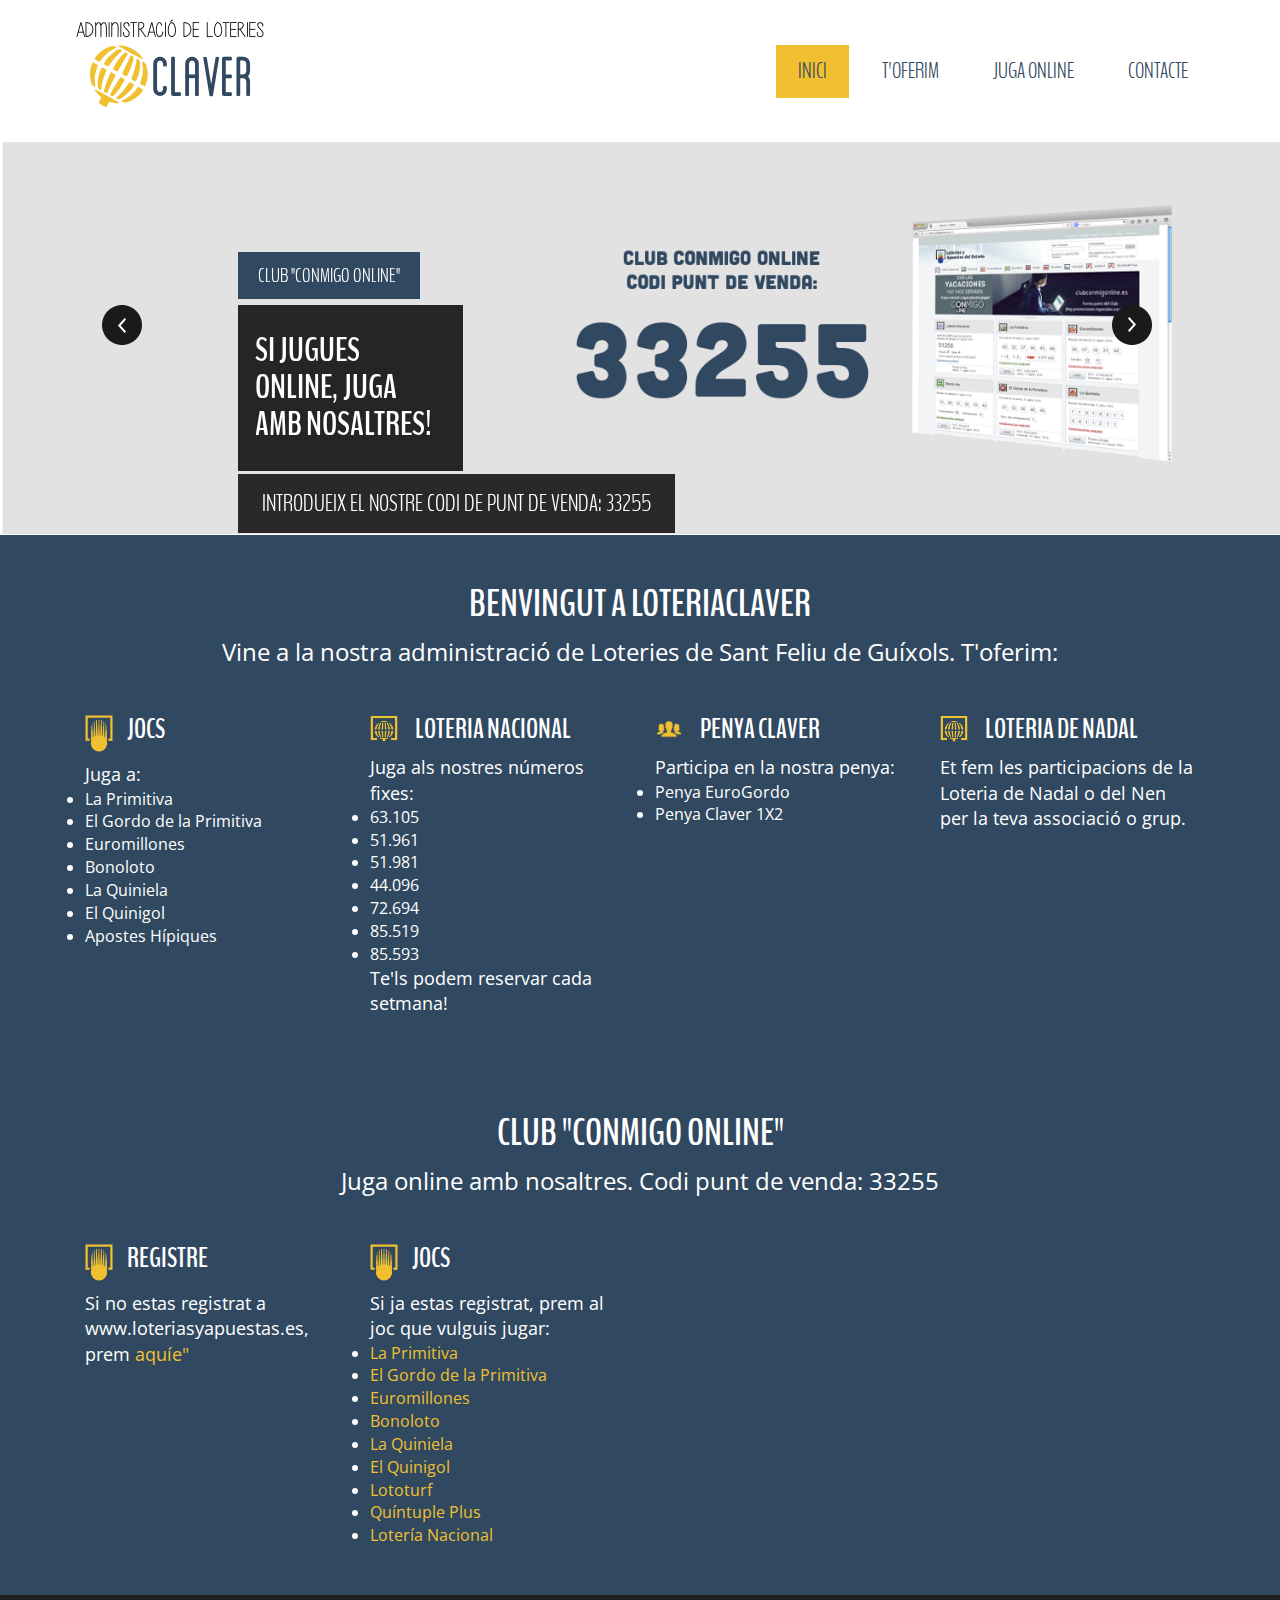
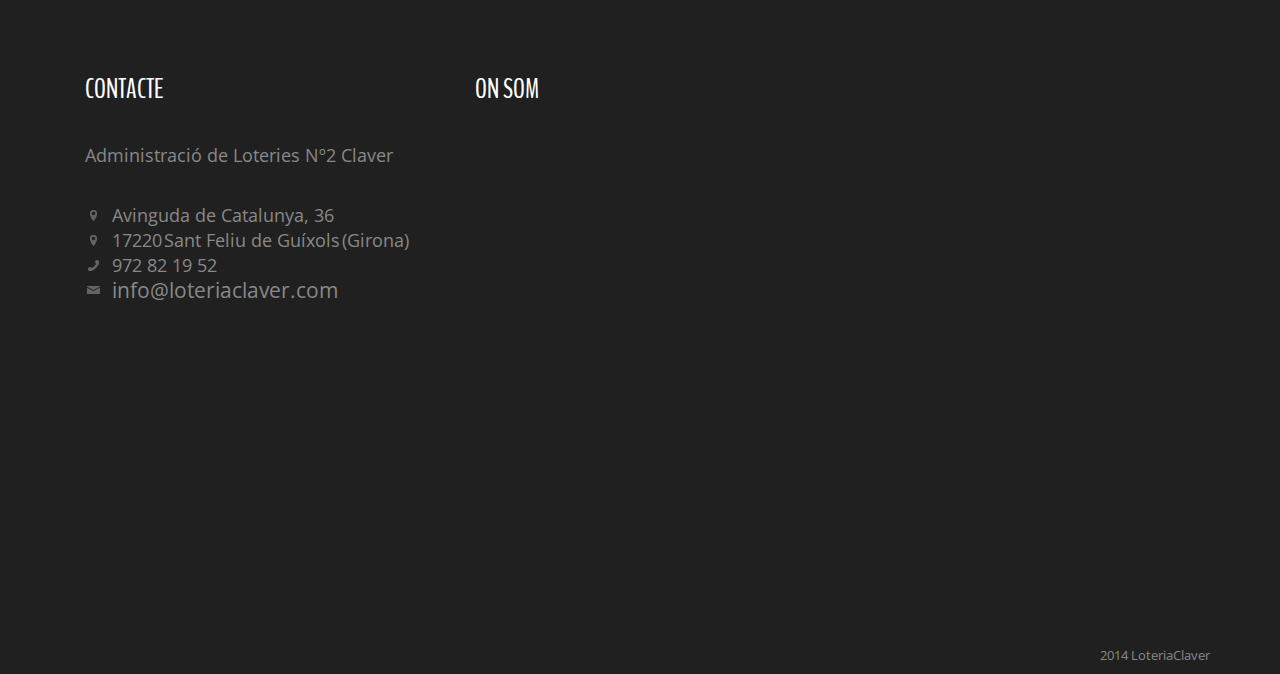
==== commit 210413cd: "Commit message" ====
--- a/index.html
+++ b/index.html
@@ -236,7 +236,7 @@
 					<div class="feature-grids">
 						<div class="col-md-3 feature-grid">
 							<h3><span class="fea-jocs"> </span>Registre</h3>
-							<p>Si no estas registrat a www.loteriasyapuestas.es, prem <a href=https://juegos.loteriasyapuestas.es/CF/registration/modifyRetailerInput.do?newRetailerId=33255 target="_blank">aquí</a></p>
+							<p>Si no estas registrat a www.loteriasyapuestas.es, prem <a href=https://juegos.loteriasyapuestas.es/CF/registration/modifyRetailerInput.do?newRetailerId=33255 target="_blank">aquíe"</a></p>
 						</div>
 						<div class="col-md-3 feature-grid">
 							<h3><span class="fea-jocs"> </span>Jocs</h3>
--- a/css/style.css
+++ b/css/style.css
@@ -512,6 +512,12 @@
 	width: 28px;
 	height: 28px;
 }
+
+.feature-grid a{
+	color:#F0C030;
+}
+
+
 /*----start-team----*/
 .team{
 	background: #F0C030;
@@ -523,6 +529,9 @@
 	font-weight: 700;
 	font-size: 1.8em;
 	margin:0;
+}
+.team-head h2{
+	color: #FFF;
 }
 .team-head span{
 	height:1px;
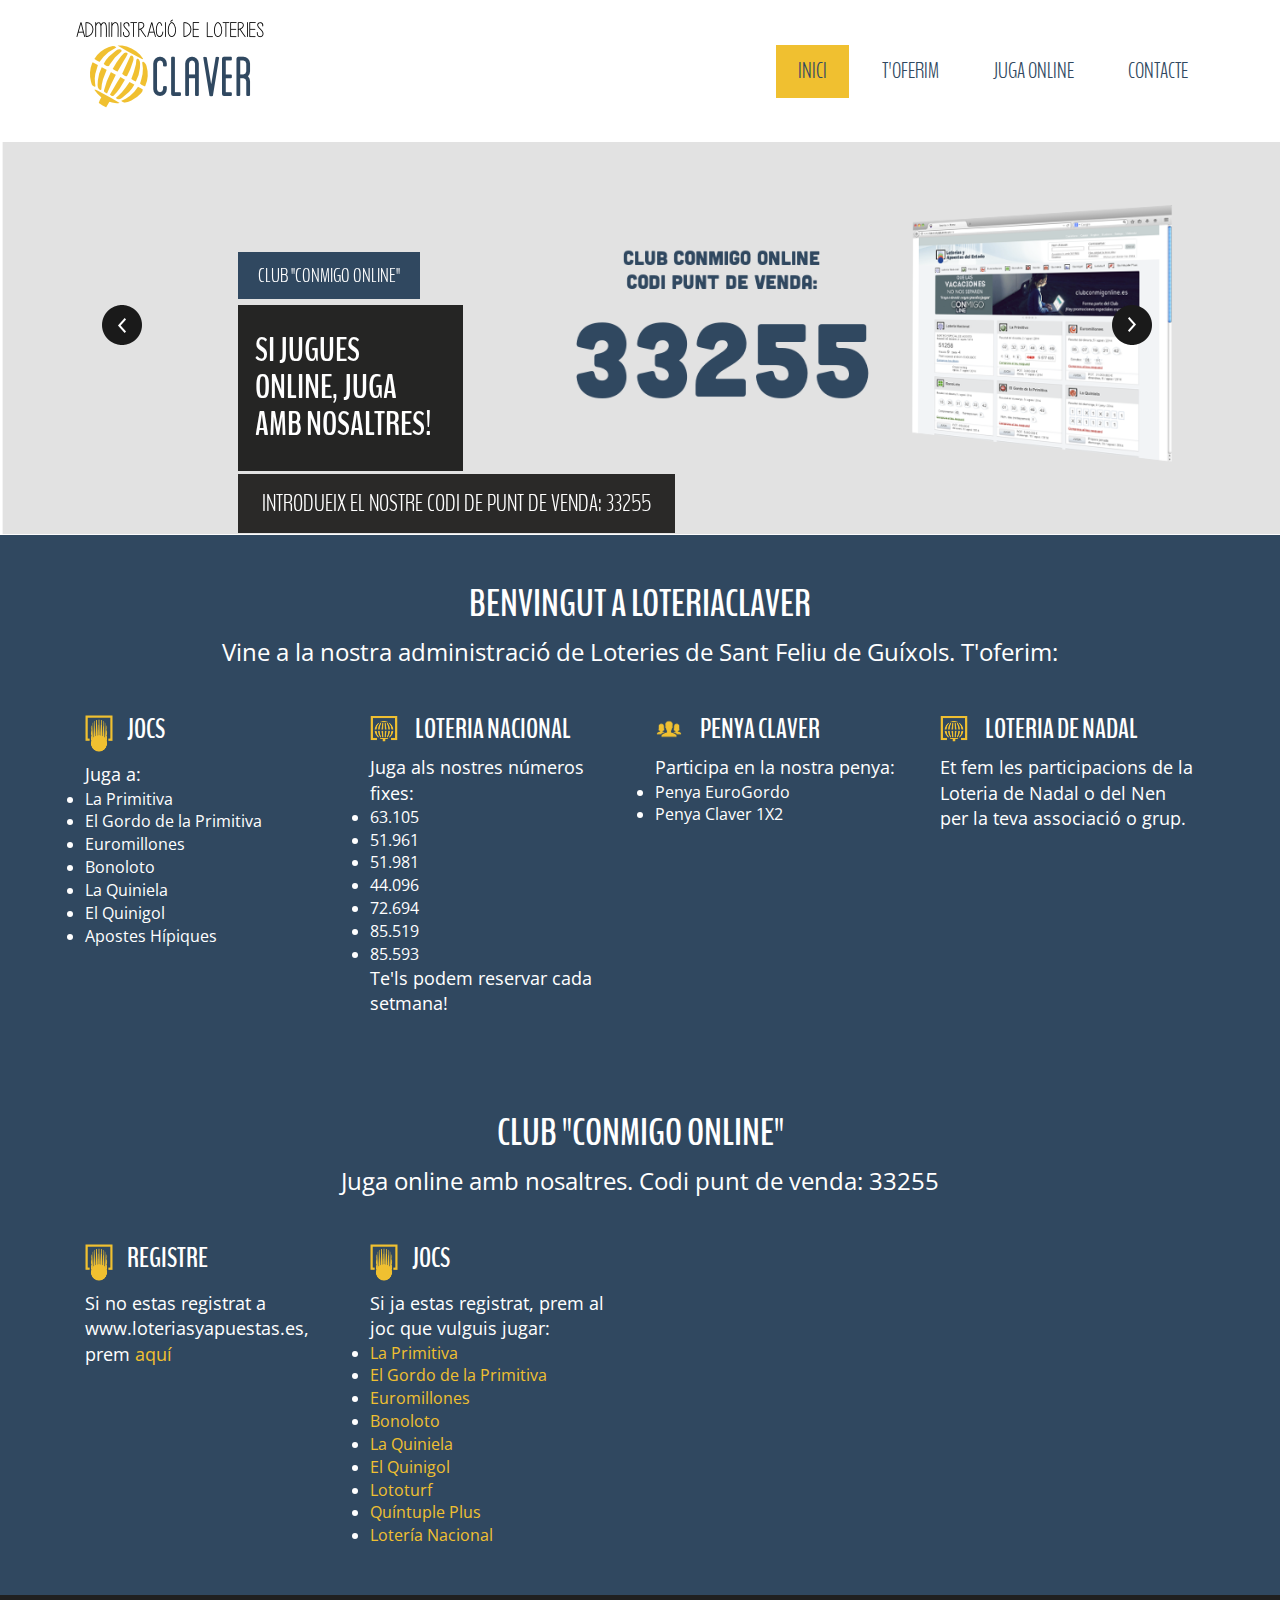
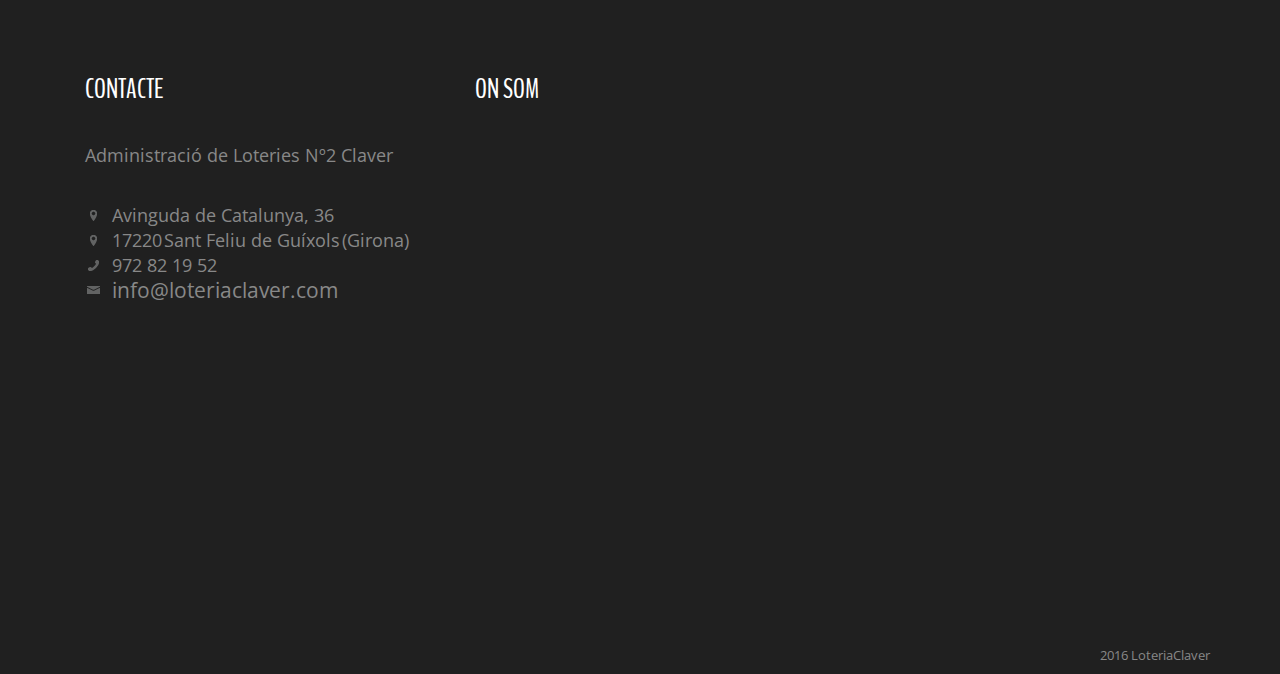
==== commit fc56e4d7: "Update index.html" ====
--- a/index.html
+++ b/index.html
@@ -138,16 +138,6 @@
 			          </div>
 			        </li>
 			        <li>
-			         <img src="images/precampanya_nadal_2015.jpg" alt="">
-			          <div class="caption">
-			          	<div class="slide-text-info">
-			          		<span>Ja tenim aquí</span>
-			          		<h1>LOTERIA DE NADAL</h1>
-			          		<label>Vine a buscar el teu número!</label>
-			          	</div>
-			          </div>
-			        </li>
-			        <li>
 			          <img src="images/slide1.png" alt="">
 			           <div class="caption">
 			           	<div class="slide-text-info">
@@ -236,7 +226,7 @@
 					<div class="feature-grids">
 						<div class="col-md-3 feature-grid">
 							<h3><span class="fea-jocs"> </span>Registre</h3>
-							<p>Si no estas registrat a www.loteriasyapuestas.es, prem <a href=https://juegos.loteriasyapuestas.es/CF/registration/modifyRetailerInput.do?newRetailerId=33255 target="_blank">aquíe"</a></p>
+							<p>Si no estas registrat a www.loteriasyapuestas.es, prem <a href=https://juegos.loteriasyapuestas.es/CF/registration/modifyRetailerInput.do?newRetailerId=33255 target="_blank">aquí</a></p>
 						</div>
 						<div class="col-md-3 feature-grid">
 							<h3><span class="fea-jocs"> </span>Jocs</h3>
@@ -276,7 +266,7 @@
              </div>
             </div>
       	    <div class="copy">
-		       <p> 2014 LoteriaClaver</p>
+		       <p> 2016 LoteriaClaver</p>
 		    </div>
           </div>
           <script type="text/javascript">
